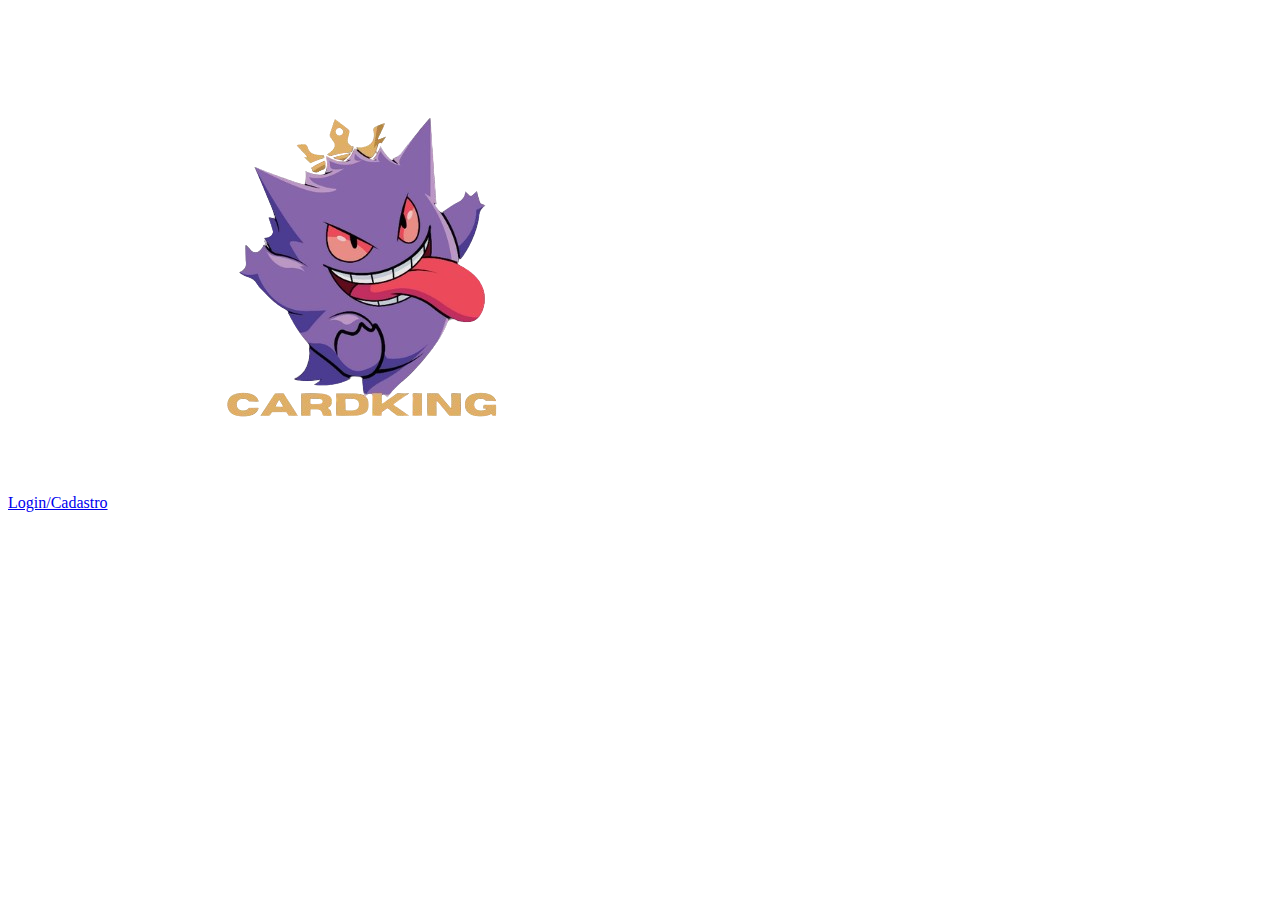
==== views/home.html @ 8860c23b "criamos o header do html da página home" ====
<!DOCTYPE html>
<html lang="en">
<head>
    <meta charset="UTF-8">
    <meta name="viewport" content="width=device-width, initial-scale=1.0">
    <title>Home - Cardking</title>
    <link rel="stylesheet" href="../style/home.css">
</head>
<body>
    <header class="headerHome">
        <a href="../index.html">Login/Cadastro</a>
        <img src="../image/cardking.png" alt="Logo do site" class="logo">
    </header>

</body>
</html>
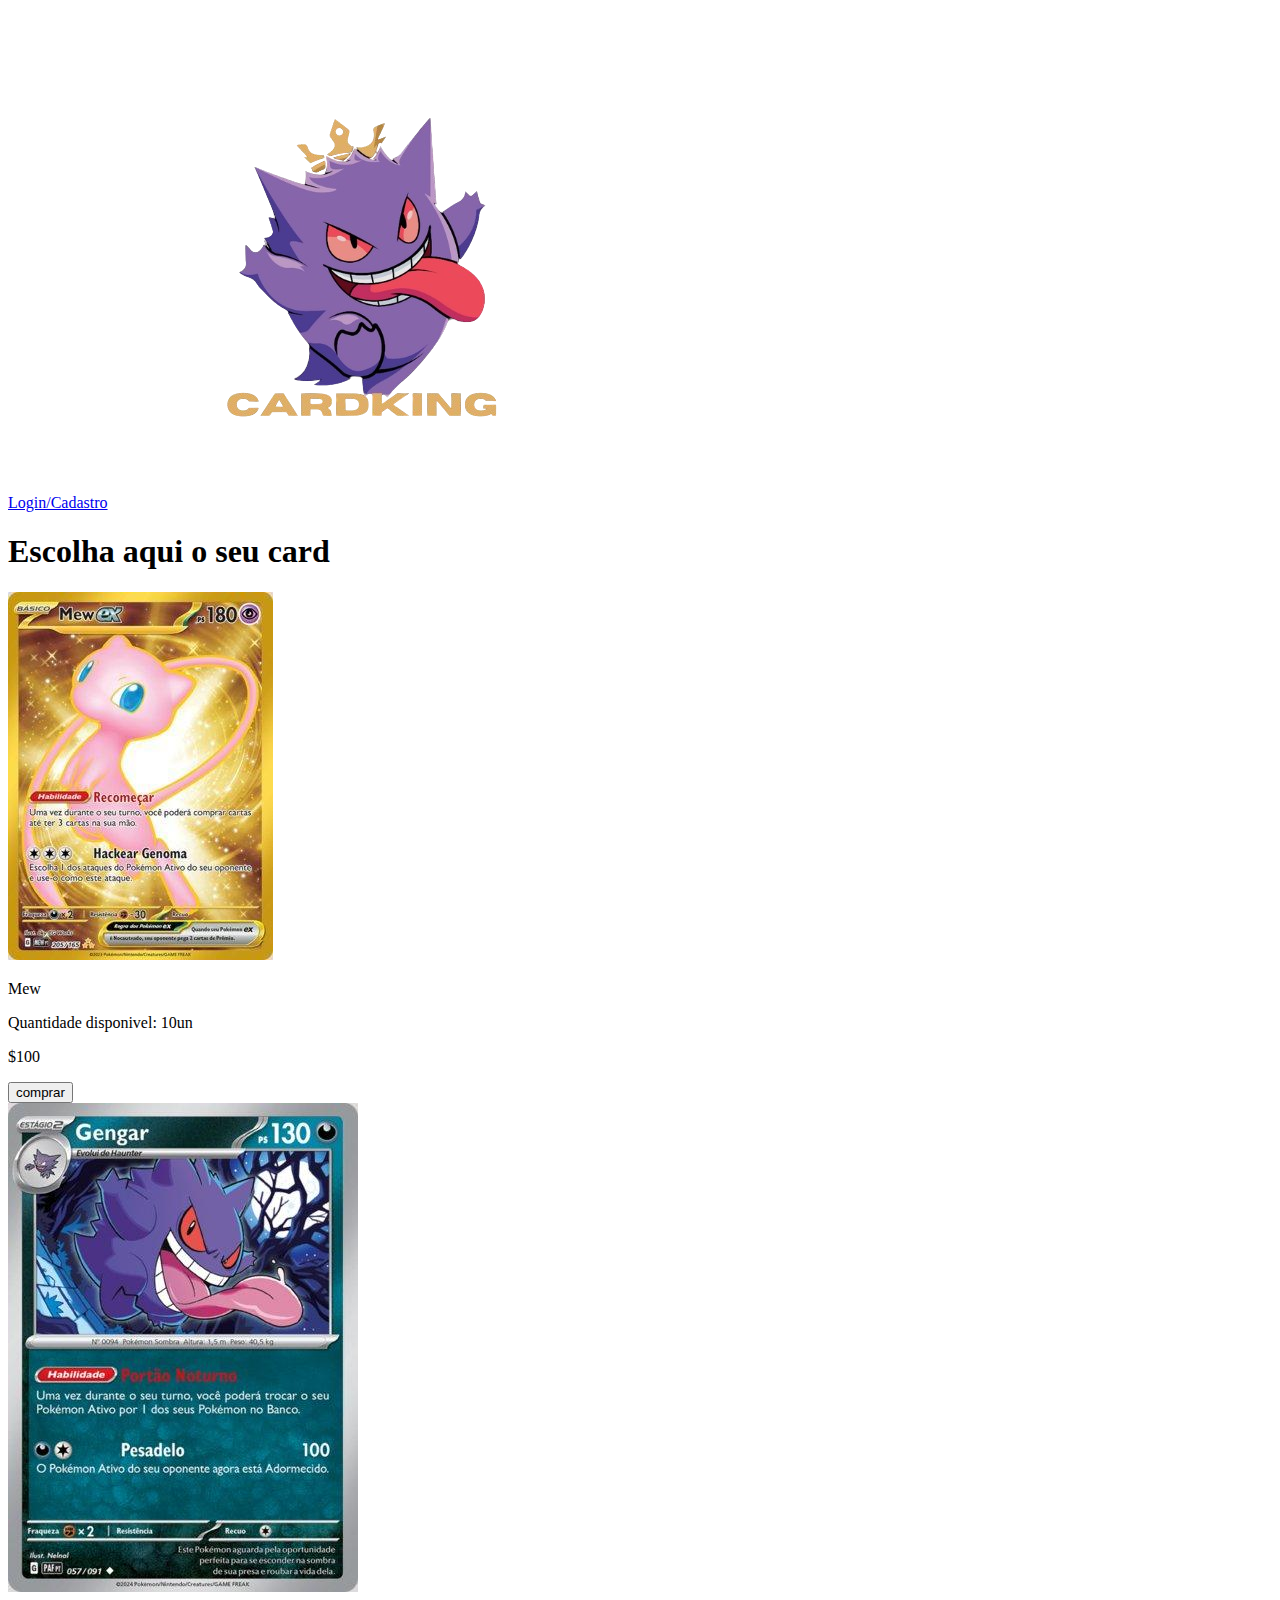
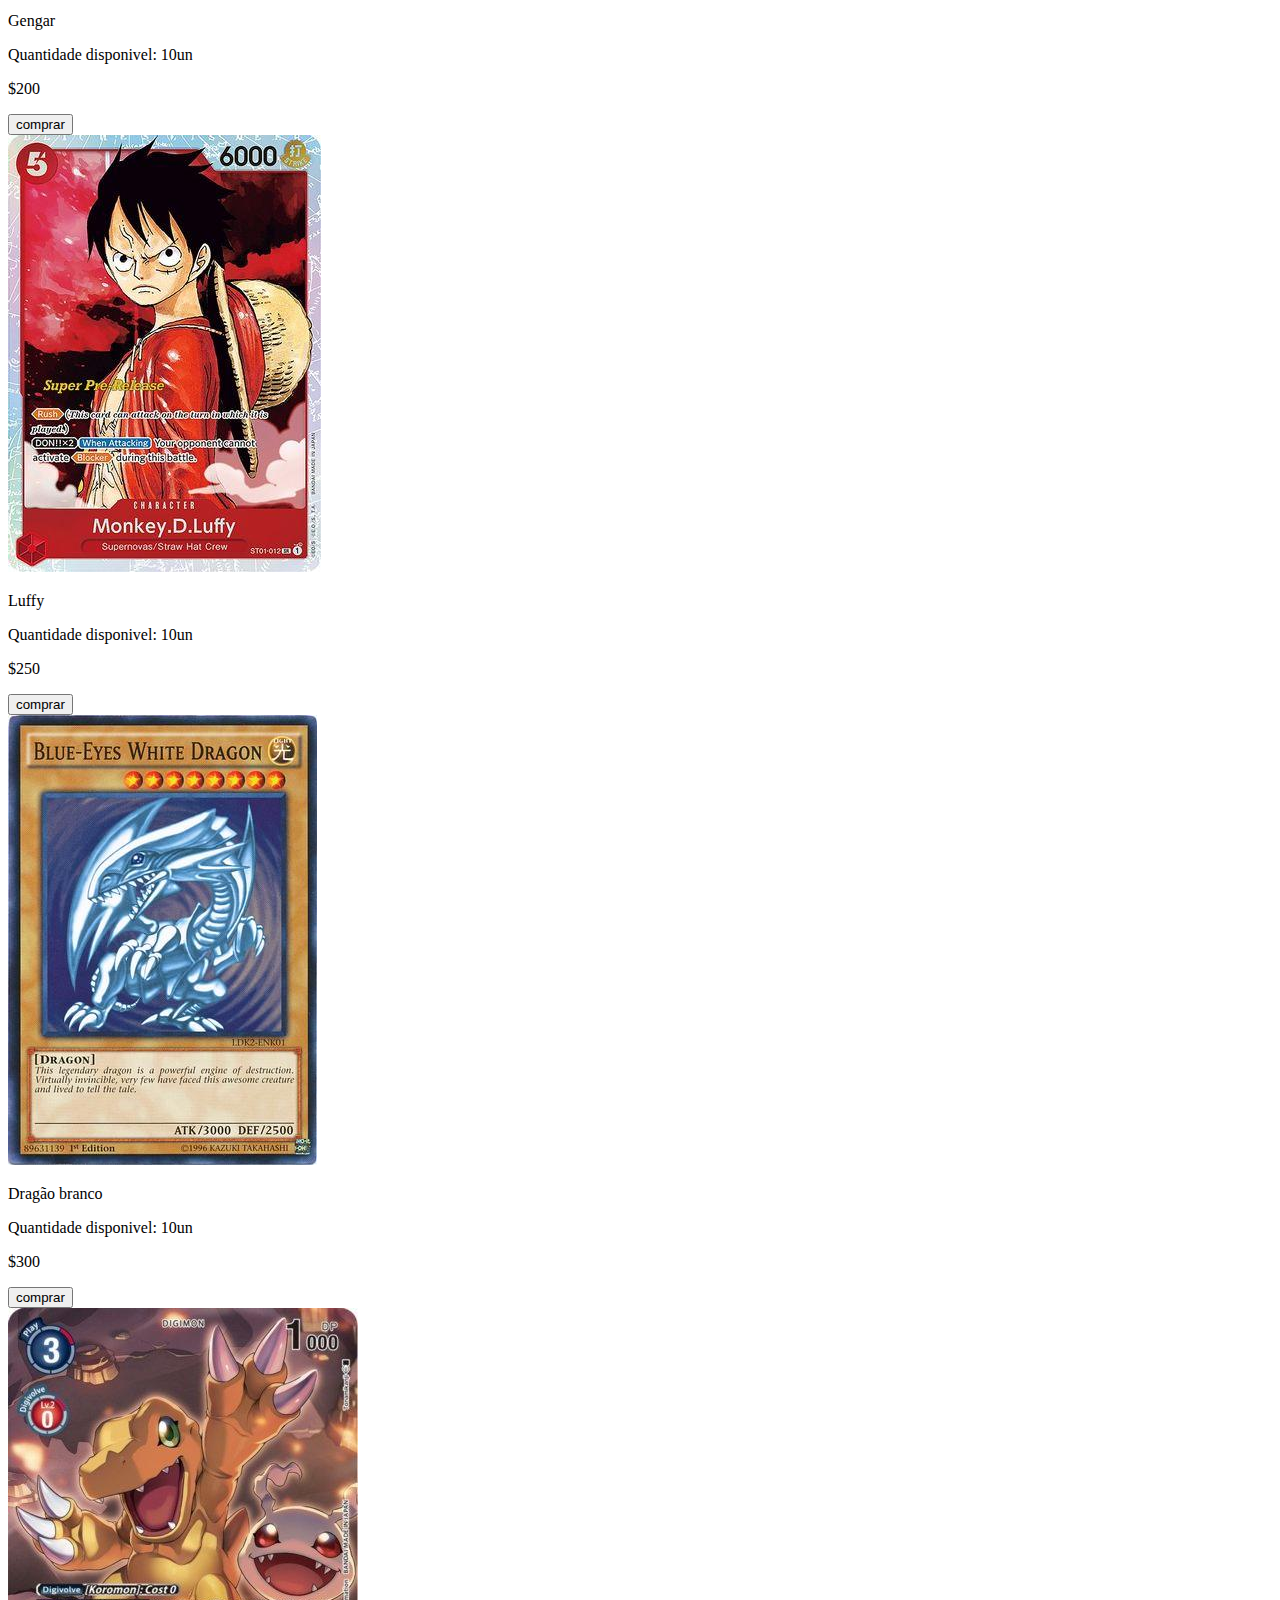
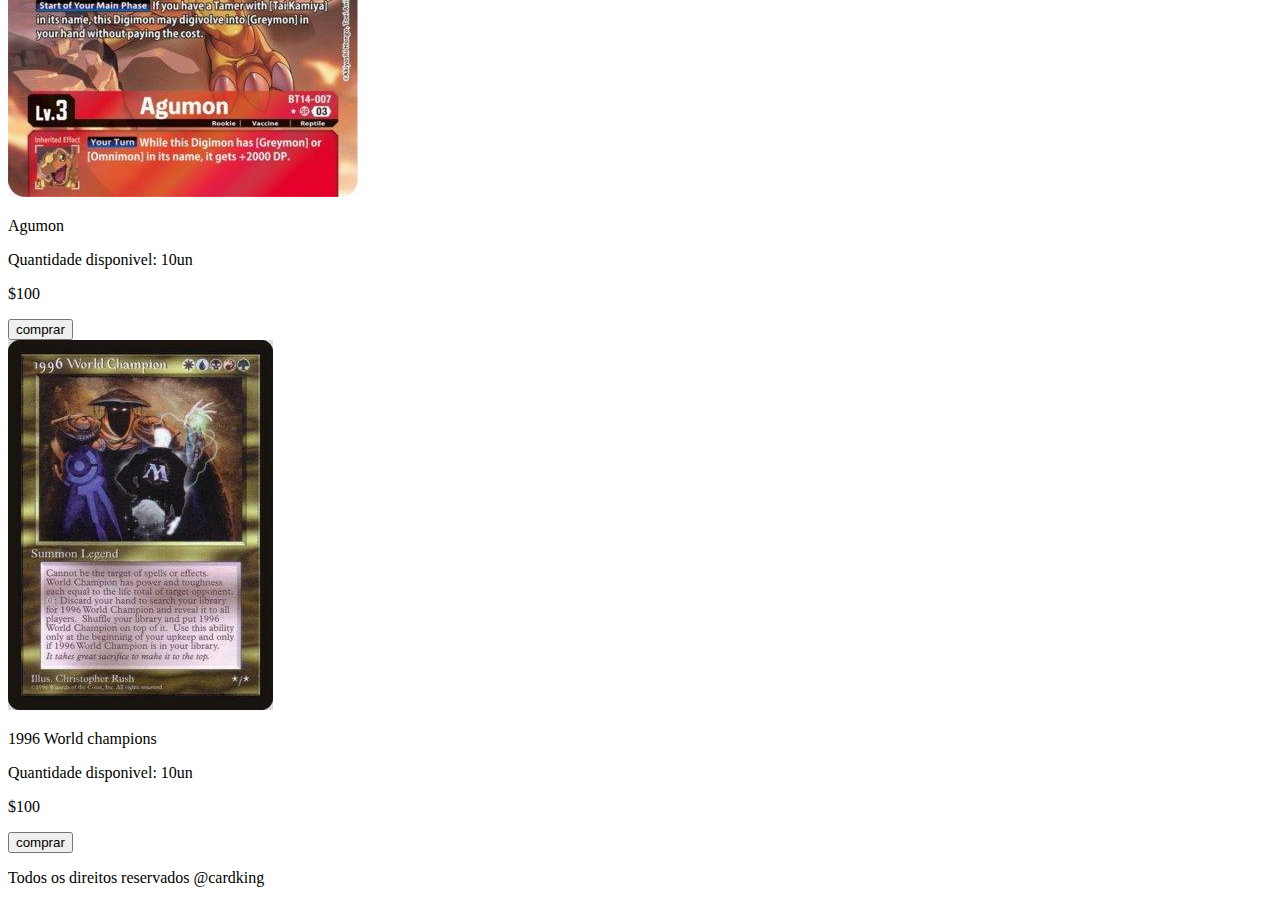
==== commit e4986eb9: "terminamos de criar o html do nosso site dá página home.html" ====
--- a/views/home.html
+++ b/views/home.html
@@ -11,6 +11,60 @@
         <a href="../index.html">Login/Cadastro</a>
         <img src="../image/cardking.png" alt="Logo do site" class="logo">
     </header>
+    <h1 class="tituloHome"> Escolha aqui o seu card</h1>
+    <section class="cards-section">
+        <div class="card-container">
+            <div class="card-row">
+                <div class="card">
+                    <img src="../image/imagem1.jpg" alt="carta do mew">
+                    <p>Mew</p>
+                    <p>Quantidade disponivel: 10un</p>
+                    <p class="valor">$100</p>
+                    <button>comprar</button>
+                </div>
+                <div class="card">
+                    <img src="../image/imagem2.jpg" alt="carta do Gengar">
+                    <p>Gengar</p>
+                    <p>Quantidade disponivel: 10un</p>
+                    <p class="valor">$200</p>
+                    <button>comprar</button>
+                 </div>
+                 <div class="card">
+                    <img src="../image/imagem3.jpg" alt="carta do Luffy">
+                    <p>Luffy</p>
+                    <p>Quantidade disponivel: 10un</p>
+                    <p class="valor">$250</p>
+                    <button>comprar</button>
+                 </div>
+            </div> 
+            <div class="card-row">
+                <div class="card">
+                    <img src="../image/imagem4.jpg" alt="Carta do dragão branco de olhos azuis">
+                    <p>Dragão branco</p>
+                    <p>Quantidade disponivel: 10un</p>
+                    <p class="valor"> $300</p>
+                    <button>comprar</button>
+                </div>
+                <div class="card">
+                    <img src="../image/imagem5.jpg" alt="Carta do Agumon">
+                    <p>Agumon</p>
+                    <p>Quantidade disponivel: 10un</p>
+                    <p class="valor"> $100</p>
+                    <button>comprar</button>
+                </div>
+                <div class="card">
+                    <img src="../image/imagem6.jpg" alt="Carta de mágic">
+                    <p>1996 World champions</p>
+                    <p>Quantidade disponivel: 10un</p>
+                    <p class="valor"> $100</p>
+                    <button>comprar</button>
+                </div>
 
+            </div> 
+        </div>  
+    </section>
+    <footer>
+        <p class="footerHome">Todos os direitos reservados @cardking</p>
+    </footer>
 </body>
 </html>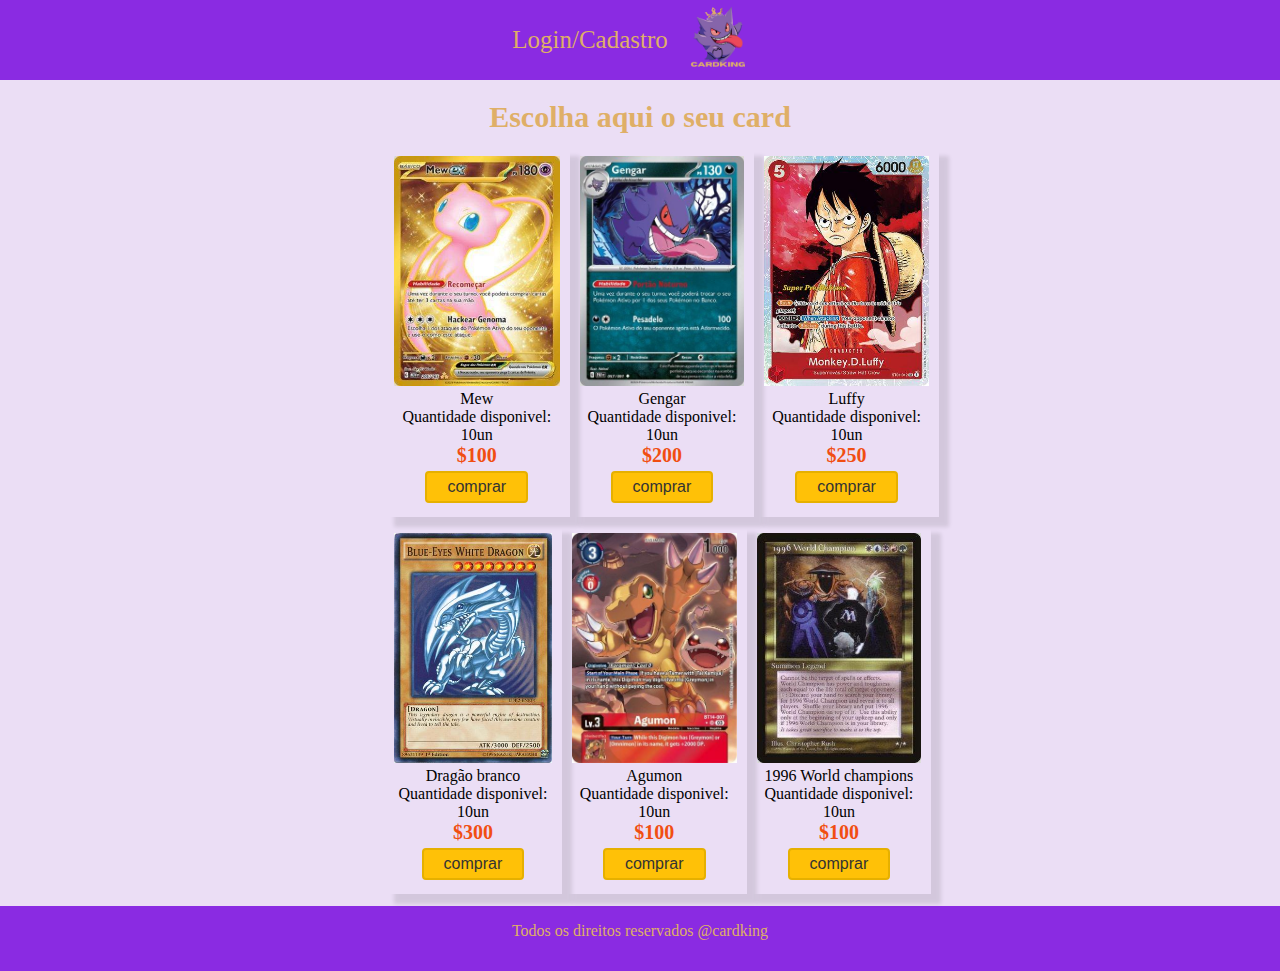
==== commit 37e637bf: "terminamos de estilizar a página home, e assim acabamos a nossa aula de revisão" ====
--- a/views/home.html
+++ b/views/home.html
@@ -13,7 +13,7 @@
     </header>
     <h1 class="tituloHome"> Escolha aqui o seu card</h1>
     <section class="cards-section">
-        <div class="card-container">
+        <div class="cards-container">
             <div class="card-row">
                 <div class="card">
                     <img src="../image/imagem1.jpg" alt="carta do mew">
--- a/style/home.css
+++ b/style/home.css
@@ -0,0 +1,98 @@
+*{
+    margin: 0;
+}
+
+.headerHome{
+    color: white;
+    background-color: blueviolet;
+    font-size: 25px;
+    margin-bottom: 20px;
+    height: 80px;
+    display: flex;
+    align-items: center;
+    justify-content: center;
+    text-align: center;
+}
+a{
+ color:#dfaf67 ;
+ text-decoration: none;   
+}
+body{
+    background-color: rgb(235, 222, 245);
+    overflow: hidden;
+}
+.logo{
+    max-height: 100px;
+    margin-bottom: 10px;
+}
+
+.tituloHome{
+    text-align: center;
+    font-size: 30px;
+    color: #dfaf67;
+    margin-bottom: 10px;
+}
+
+.cards-section{
+    padding: 0 0 10px 0;
+    text-align: center;
+}
+
+.cards-container{
+    display: flex;
+    flex-wrap: wrap;
+    justify-content: center;
+    gap: 2px;
+    max-width: 80%;
+    margin: auto;
+}
+
+.card-row{
+    width: 50%;
+    display: flex;
+    height: 100%;
+    margin: 2px;
+}
+.card{
+    width: 50%;
+    box-shadow: 10px 10px 4px rgba(0,0,0,0.1);
+    padding: 10px;
+    height: 80%;
+}
+
+.card img {
+    height: 230px;
+}
+.valor{
+    color: rgb(241,78,18);
+    font-weight: bold;
+    font-size: 20px;
+}
+button{
+    background-color: #FFC107;
+    border: 2px solid #E6B000;
+    color: #333;
+    padding: 5px 20px;
+    text-align: center;
+    text-decoration: none;
+    display: inline-block;
+    font-size: 16px;
+    margin: 4px 2px;
+    cursor: pointer;
+    border-radius: 4px;
+    transition: background-color 0.3s, border-color 0.3s;
+}
+button:hover{
+    background-color: #E6B000;
+    border-color: #C09E00; 
+}
+
+.footerHome{
+    background-color: blueviolet;
+    font-size: 25;
+    color: #dfaf67;
+    text-align: center;
+    line-height: 50px;
+    width: 100%;
+    height: 65px;
+}